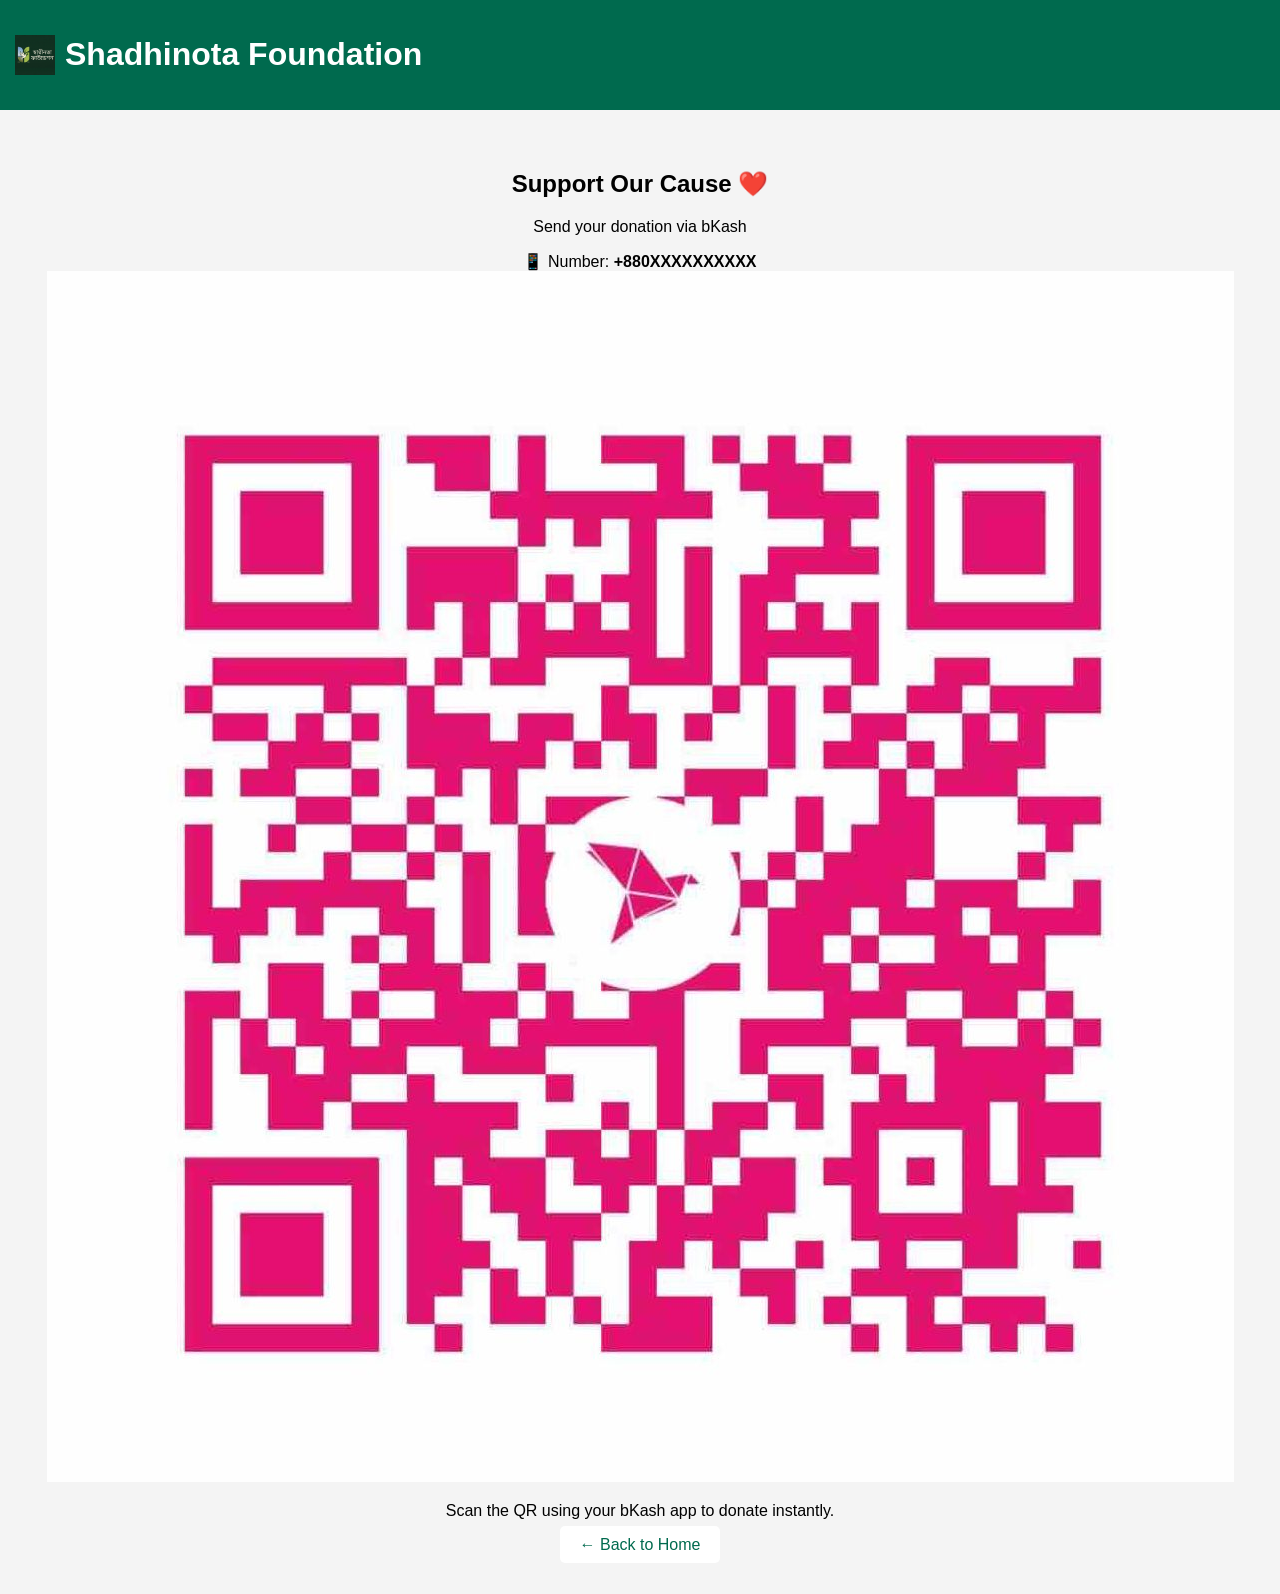
==== donate.html @ 9fc47ca9 "Create donate.html" ====
<!DOCTYPE html>
<html lang="en">
<head>
    <meta charset="UTF-8">
    <title>Donate - Shadhinota Foundation</title>
    <link rel="stylesheet" href="style.css">
</head>

<body>

<header>
    <div class="logo-area">
        <img src="logo.png">
        <h1>Shadhinota Foundation</h1>
    </div>
</header>

<section class="donate-page">

    <h2>Support Our Cause ❤️</h2>

    <p>Send your donation via bKash</p>

    <div class="bkash">
        📱 Number: <strong>+880XXXXXXXXXX</strong>
    </div>

    <div class="qr-big">
        <img src="bkash-qr.png" alt="QR Code">
    </div>

    <p>Scan the QR using your bKash app to donate instantly.</p>

    <a href="index.html" class="btn">← Back to Home</a>

</section>

</body>
</html>
---- style.css ----
body {
    font-family: Arial;
    margin: 0;
    background: #f4f4f4;
}

header {
    background: #006a4e;
    color: white;
    padding: 15px;
    display: flex;
    justify-content: space-between;
}

nav a {
    color: white;
    margin: 10px;
    text-decoration: none;
}

.hero {
    background: linear-gradient(to right, #006a4e, #f42a41);
    color: white;
    text-align: center;
    padding: 80px 20px;
}

.btn {
    background: white;
    color: #006a4e;
    padding: 10px 20px;
    text-decoration: none;
    border-radius: 5px;
}

section {
    padding: 40px;
    text-align: center;
}

.card {
    background: white;
    margin: 10px;
    padding: 20px;
    display: inline-block;
    width: 200px;
    border-radius: 10px;
}

#donate button {
    background: #f42a41;
    color: white;
    padding: 10px 20px;
    border: none;
    border-radius: 5px;
}

footer {
    background: #222;
    color: white;
    text-align: center;
    padding: 15px;
}
.logo-area {
    display: flex;
    align-items: center;
}

.logo-area img {
    height: 40px;
    margin-right: 10px;
}

.qr-section {
    margin-top: 20px;
}

.qr-section img {
    width: 200px;
    border-radius: 10px;
}
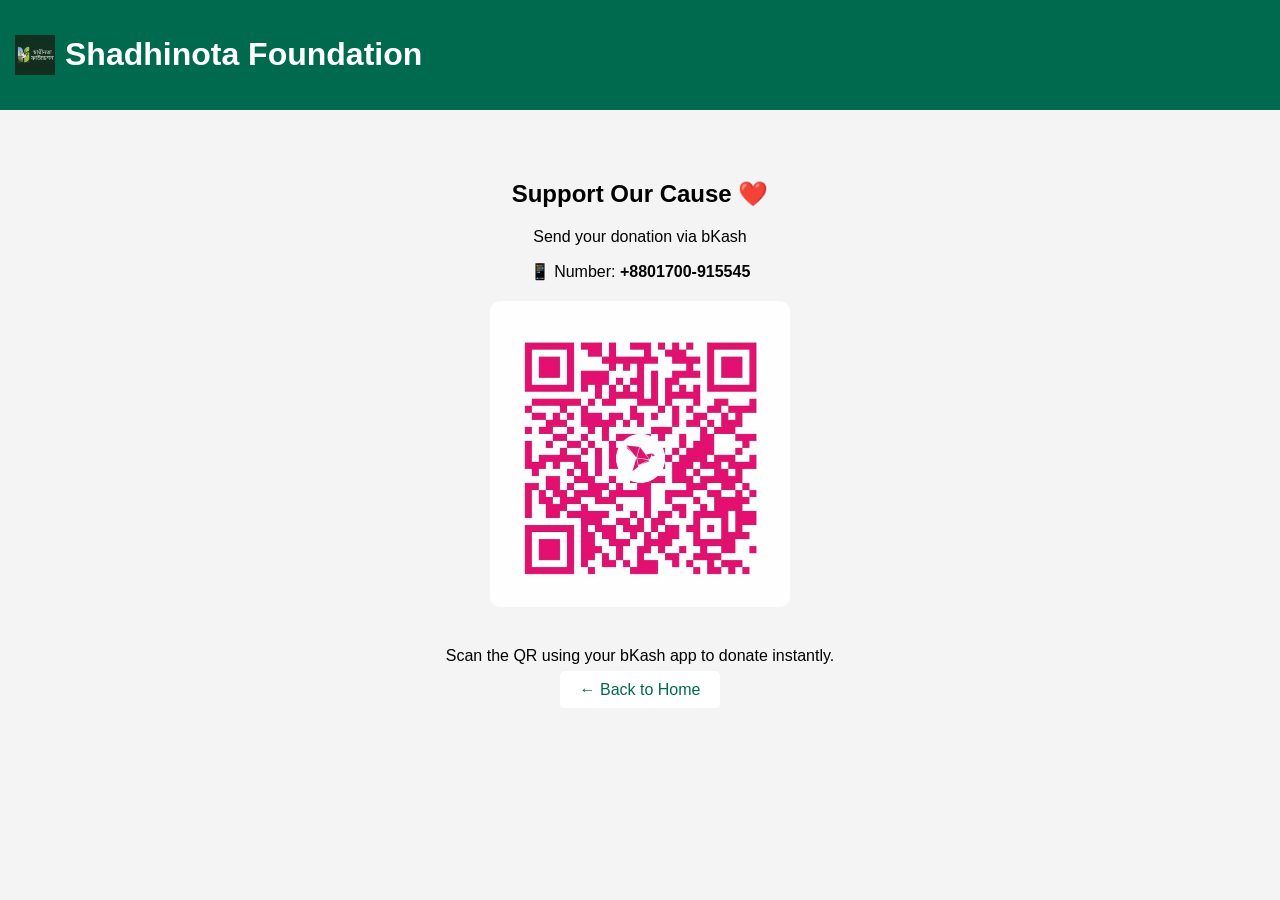
==== commit 5f251c7b: "Update donate.html" ====
--- a/donate.html
+++ b/donate.html
@@ -22,7 +22,7 @@
     <p>Send your donation via bKash</p>
 
     <div class="bkash">
-        📱 Number: <strong>+880XXXXXXXXXX</strong>
+        📱 Number: <strong>+8801700-915545</strong>
     </div>
 
     <div class="qr-big">
--- a/style.css
+++ b/style.css
@@ -79,3 +79,13 @@
     width: 200px;
     border-radius: 10px;
 }
+.donate-page {
+    text-align: center;
+    padding: 50px;
+}
+
+.qr-big img {
+    width: 300px;
+    margin: 20px 0;
+    border-radius: 10px;
+}
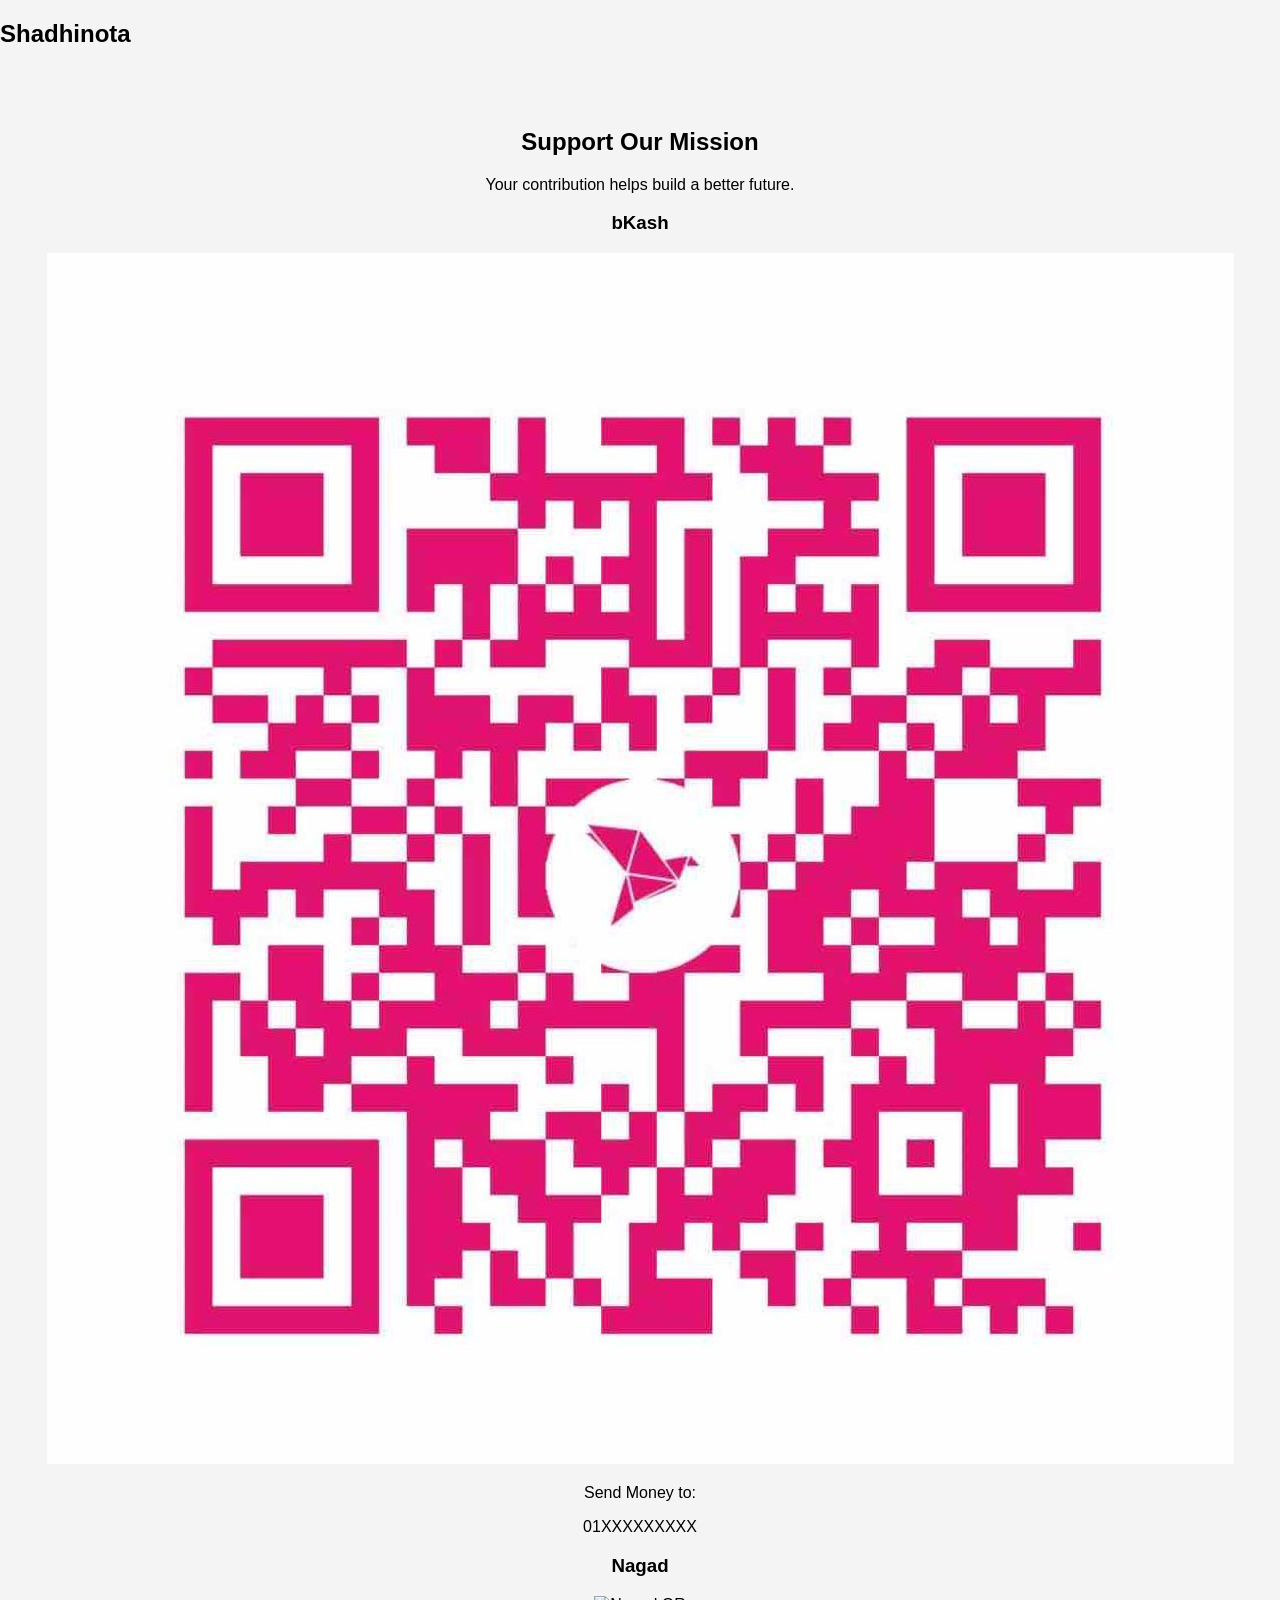
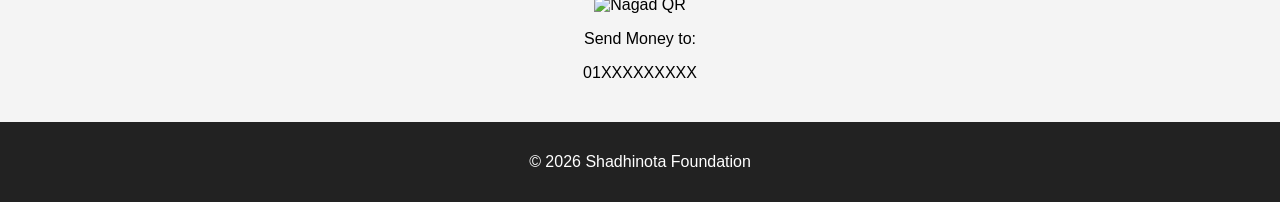
==== commit 65c279e6: "Update donate.html" ====
--- a/donate.html
+++ b/donate.html
@@ -1,39 +1,50 @@
 <!DOCTYPE html>
 <html lang="en">
 <head>
-    <meta charset="UTF-8">
-    <title>Donate - Shadhinota Foundation</title>
-    <link rel="stylesheet" href="style.css">
+<meta charset="UTF-8">
+<meta name="viewport" content="width=device-width, initial-scale=1.0">
+<title>Donate | Shadhinota Foundation</title>
+
+<link rel="stylesheet" href="style.css">
 </head>
 
 <body>
 
-<header>
-    <div class="logo-area">
-        <img src="logo.png">
-        <h1>Shadhinota Foundation</h1>
-    </div>
-</header>
+<nav>
+    <h2 onclick="goHome()">Shadhinota</h2>
+</nav>
 
-<section class="donate-page">
+<section class="section">
 
-    <h2>Support Our Cause ❤️</h2>
+<h2>Support Our Mission</h2>
+<p>Your contribution helps build a better future.</p>
 
-    <p>Send your donation via bKash</p>
+<div class="donate-container">
 
-    <div class="bkash">
-        📱 Number: <strong>+8801700-915545</strong>
+    <!-- BKASH -->
+    <div class="donate-card">
+        <h3>bKash</h3>
+        <img src="bkash-qr.png" alt="bKash QR">
+        <p>Send Money to:</p>
+        <div class="copy" onclick="copyNumber('01XXXXXXXXX')">01XXXXXXXXX</div>
     </div>
 
-    <div class="qr-big">
-        <img src="bkash-qr.png" alt="QR Code">
+    <!-- NAGAD -->
+    <div class="donate-card">
+        <h3>Nagad</h3>
+        <img src="nagad-qr.png" alt="Nagad QR">
+        <p>Send Money to:</p>
+        <div class="copy" onclick="copyNumber('01XXXXXXXXX')">01XXXXXXXXX</div>
     </div>
 
-    <p>Scan the QR using your bKash app to donate instantly.</p>
-
-    <a href="index.html" class="btn">← Back to Home</a>
+</div>
 
 </section>
 
+<footer>
+    <p>© 2026 Shadhinota Foundation</p>
+</footer>
+
+<script src="script.js"></script>
 </body>
 </html>
--- a/style.css
+++ b/style.css
@@ -67,8 +67,8 @@
 }
 
 .logo-area img {
-    height: 40px;
-    margin-right: 10px;
+    height: 80px !important;
+    width: auto;
 }
 
 .qr-section {
@@ -88,4 +88,38 @@
     width: 300px;
     margin: 20px 0;
     border-radius: 10px;
+header {
+    padding: 20px 30px;
 }
+.logo-area {
+    display: flex;
+    align-items: center;
+    text-decoration: none;
+    color: white;
+}
+.logo-area:hover {
+    opacity: 0.8;
+}
+.logo-area {
+    display: flex;
+    align-items: center;
+    text-decoration: none;   /* removes underline */
+    color: white;            /* fixes purple text */
+}
+.logo-area h1 {
+    margin: 0;
+    font-size: 24px;
+    font-weight: bold;
+}
+    .logo-area img {
+    height: 70px;
+    margin-right: 12px;
+}
+    header {
+    background: #006a4e;
+    padding: 15px 30px;
+}
+
+.logo-area:hover {
+    opacity: 0.9;
+}
